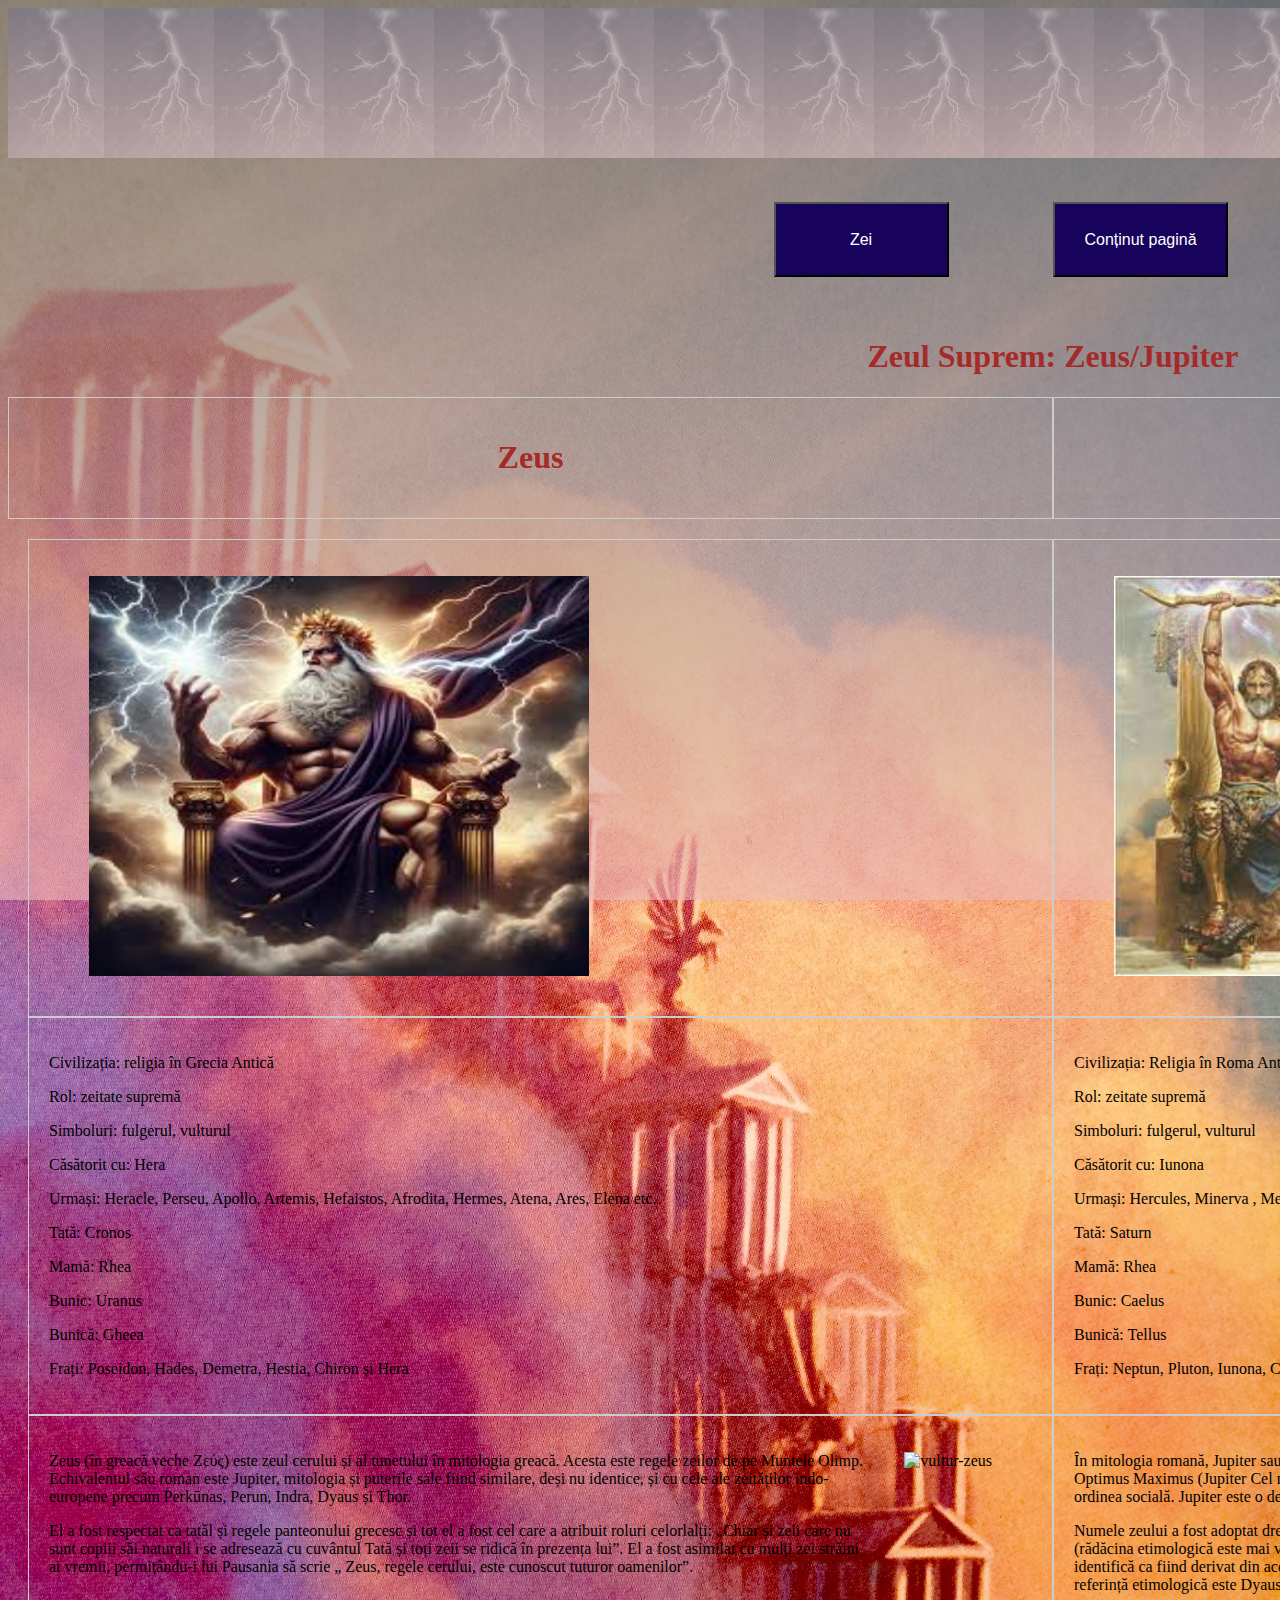
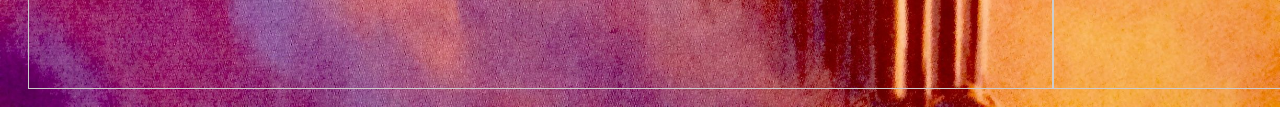
==== Zeus.html @ 08a0d80f "Add files via upload" ====
<!DOCTYPE html>
<html lang="en">
<head>
    <title>Zeul Suprem: Zeus/Jupiter</title>
    <meta charset="UTF-8">
    <meta name="Cazacu Brindusa Alexandra" content="nume autor">
    <meta name="Zeii grecești și romani" content="descriere">
    <meta name="Mitologia grecească li romană" content="cuvinte cheie">
    <link rel="stylesheet" href="style-zeus.css">
</head>
<body class="cls_body">
    <div class="cls_fulger">
        <div></div>
        <div></div>
        <div></div>
        <div></div>
        <div></div>
        <div></div>
        <div></div>
        <div></div>
        <div></div>
        <div></div>
        <div></div>
        <div></div>
        <div></div>
        <div></div>
        <div></div>
        <div></div>
        <div></div>
        <div></div>
        <div></div>
    </div>
    <div class="dropdown-container">
        <div class="dropdown">
            <button class="dropbtn">Zei</button>
            <div class="dropdown-content">
                <strong><a href="index.html">Zeii grecești și romani</a></strong>
                <strong><a href="img.html">Imagini din mitologie</a></strong>
                <strong><a href="Poseidon.html">Zeul Mării: Poseidon/Neptun</a></strong>
                <strong><a href="Hades.html">Zeul Iadului: Hades/Pluto</a></strong>
                <strong><a href="Atena.html">Zeița Înțelepciunii: Atena/Minerva</a></strong>
                <strong><a href="Dionysos.html">Zeul Vinului: Dionysos/Bacchus</a></strong>
            </div>
        </div>
        <div class="dropdown">
            <button class="dropbtn">Conținut pagină</button>
            <div class="dropdown-content">
                <strong><a href="#imagine">Imagine cu zeitatea</a></strong>
                <strong><a href="#generalitati">Generalitati</a></strong>
                <strong><a href="#prezentare">Prezentarea</a></strong>
            </div>
        </div>
    </div>
    <h1 class="cls_h1"><strong>Zeul Suprem: Zeus/Jupiter</strong></h1>
    <header class="cls_header">
        <div class="cls_hbar">
            <h1 class="cls_h"><strong>Zeus</strong></h1>
        </div>
        <div class="cls_hbar">
            <h1 class="cls_h"><strong>Jupiter</strong></h1>
        </div>
    </header>
    <main class="cls_main">
        <section id="imagine">
            <div class="cls_bar">
                <figure>
                    <img src="resurse\zeus.jpg" alt="zeus" height="400px" width="500px"></imgsrc><br>
                </figure>
            </div>
            <div class="cls_bar">
                <figure>
                    <img src="resurse\Jupiter.JPG" alt="jupiter" height="400px" width="300px"></imgsrc><br>
                </figure>
            </div>
        </section>
        <section id="generalitati">
            <div class="cls_bar">
                <p>Civilizația: religia în Grecia Antică</p>
                <p>Rol: zeitate supremă</p>
                <p>Simboluri: fulgerul, vulturul</p>
                <p>Căsătorit cu: Hera</p>
                <p>Urmași: Heracle, Perseu, Apollo, Artemis, Hefaistos, Afrodita, Hermes, Atena, Ares, Elena etc.</p>
                <p>Tată: Cronos</p>
                <p>Mamă: Rhea</p>
                <p>Bunic: Uranus</p>
                <p>Bunică: Gheea</p>
                <p>Frați: Poseidon, Hades, Demetra, Hestia, Chiron și Hera</p>
            </div>
            <div class="cls_bar">
                <p>Civilizația: Religia în Roma Antică </p>
                <p>Rol: zeitate supremă</p>
                <p>Simboluri: fulgerul, vulturul</p>
                <p>Căsătorit cu: Iunona</p>
                <p>Urmași: Hercules, Minerva , Mercur, Venus, Diana, Bacchus</p>
                <p>Tată: Saturn</p>
                <p>Mamă: Rhea</p>
                <p>Bunic: Caelus</p>
                <p>Bunică: Tellus</p>
                <p>Frați: 	Neptun, Pluton, Iunona, Ceres, Vesta</p>
            </div>
        </section>
        <section id="prezentare">
            <div class="cls_bar">
                <figure class="cls_animal">
                    <img src="resurse\vultur-zeus.JPG" alt="vultur-zeus" width="250px"></imgsrc>
                </figure>
                <p>
                    Zeus (în greacă veche Ζεύς) este zeul cerului și al tunetului în mitologia greacă. Acesta este regele zeilor 
                    de pe Muntele Olimp. Echivalentul său roman este Jupiter, mitologia și puterile sale fiind similare, deși nu 
                    identice, și cu cele ale zeităților indo-europene precum Perkūnas, Perun, Indra, Dyaus și Thor.
                </p>
                <p>
                    El a fost respectat ca tatăl și regele panteonului grecesc și tot el a fost cel care a atribuit roluri celorlalți: 
                    „Chiar și zeii care nu sunt copiii săi naturali i se adresează cu cuvântul Tată și toți zeii se ridică în prezența 
                    lui”. El a fost asimilat cu mulți zei străini ai vremii, permițându-i lui Pausania să scrie „ Zeus, regele 
                    cerului, este cunoscut tuturor oamenilor”.
                </p>
                
            </div>
            <div class="cls_bar">
                <figure class="cls_animal">
                    <img src="resurse\vultur-jupiter.JPG" alt="vultur-jupiter" width="150px"></imgsrc>
                </figure>
                <p>
                    În mitologia romană, Jupiter sau Iupiter deținea același rol precum cel al lui Zeus în panteonul grecesc. El era 
                    numit Jupiter Optimus Maximus (Jupiter Cel mai Înalt, Cel mai Mare), fiind zeitatea supremă a statului roman, 
                    având în grijă legile și ordinea socială. Jupiter este o derivare a lui Jove și pater (latină: tată).
                </p>
                <p>
                    Numele zeului a fost adoptat drept numele planetei Jupiter și a fost punctul de plecare pentru numele zilei de 
                    joi a săptămânii (rădăcina etimologică este mai vizibilă în limba franceză jeudi, de la Jovis Dies). În mod ironic, 
                    studiile lingvistice îl identifică ca fiind derivat din același zeu precum și zeul germanic Tiwaz, al cărui nume a 
                    fost dat zilei de marți. O altă referință etimologică este Dyaus Pita, aparținând religiei vedice.
                </p>
            </div>
        </section>
    </main>
</body>
</html>
---- style-zeus.css ----
body {
  display: grid;
  grid-template-areas: 'fulger' 'container' 'h1' 'header' 'main';
  color: black;
  background-image: linear-gradient(rgba(71, 67, 67, 0.6), rgba(237, 186, 186, 0.6)), url('resurse/background-img.jpg');
  background-repeat: no-repeat;
  background-attachment: fixed;
  background-size: cover;
}

.cls_fulger{
  margin-bottom: 4px;
  margin-left: 0;
  font-size: 0; 
  display: flex;
}

.cls_fulger div{
  background-image: linear-gradient(rgba(116, 105, 115, 0.6), rgba(207, 171, 171, 0.6)), url('resurse/fulger-zeus.jpg');
  width: 110px;
  height: 150px;
  font-size: initial;
}

.cls_fulger:hover div:nth-of-type(odd){
  animation: miscare 2s infinite alternate;
}

.cls_fulger:hover div:nth-of-type(even){
  animation: miscare 2s infinite alternate-reverse;
}

@keyframes miscare {
  0% {
    transform: translateY(0); /* Imaginea este inițial la poziția sa normală */
  }
  50% {
    transform: translateY(-20px); /* La jumătatea animației, imaginea este deplasată în sus cu 20px */
  }
  100% {
    transform: translateY(0); /* La finalul animației, imaginea se întoarce la poziția sa normală */
  }
}

.cls_header {
  grid-area: header;
  display: flex;
}

.cls_h1 {
  grid-area: h1;
  color: brown;
  text-align: center;
}

.cls_main {
  grid-area: main;
  padding: 20px;
}

.cls_bar {
  flex: 1;
  padding: 20px;
  border: 1px solid #ccc;
}

.cls_hbar {
  color: brown;
  text-align: center;
  flex: 1;
  padding: 20px;
  border: 1px solid #ccc;
}

.cls_h {
  color: brown;
  text-align: center;
}

#imagine,
#generalitati,
#prezentare {
  display: flex;
}

.cls_animal{
  float: right;
  height:200px;
}

/* Dropdown Button */
.dropbtn {
  background-color: rgb(24, 3, 92);
  color: white;
  padding: 16px;
  font-size: 16px;
  padding: 25px;
  width: 175px;
  height: 75px;
}

.dropdown-container {
  display: flex;
  justify-content: center;
  
}

/* The container <div> - needed to position the dropdown content */
.dropdown {
  position: relative;
  display: inline-block;
  padding-top: 40px;
  padding-bottom: 40px;
  padding-right: 5%;
}

/* Dropdown Content (Hidden by Default) */
.dropdown-content {
  display: none;
  position: absolute;
  background-color: rgb(29, 28, 28);
  min-width: 160px;
  box-shadow: 0px 8px 16px 0px;     
  color: rgb(228, 89, 89);
  z-index: 1;
}

/* Links inside the dropdown */
.dropdown-content a {
  color: rgb(228, 89, 89);
  padding: 12px 16px;
  text-decoration: none;
  display: block;
}

/* Change color of dropdown links on hover */
.dropdown-content a:hover {
  background-color: rgb(29, 28, 28);
  color:aqua;
}

/* Show the dropdown menu on hover */
.dropdown:hover .dropdown-content {display: block;}

/* Change the background color of the dropdown button when the dropdown content is shown */
.dropdown:hover .dropbtn {background-color: rgb(63, 32, 167);}
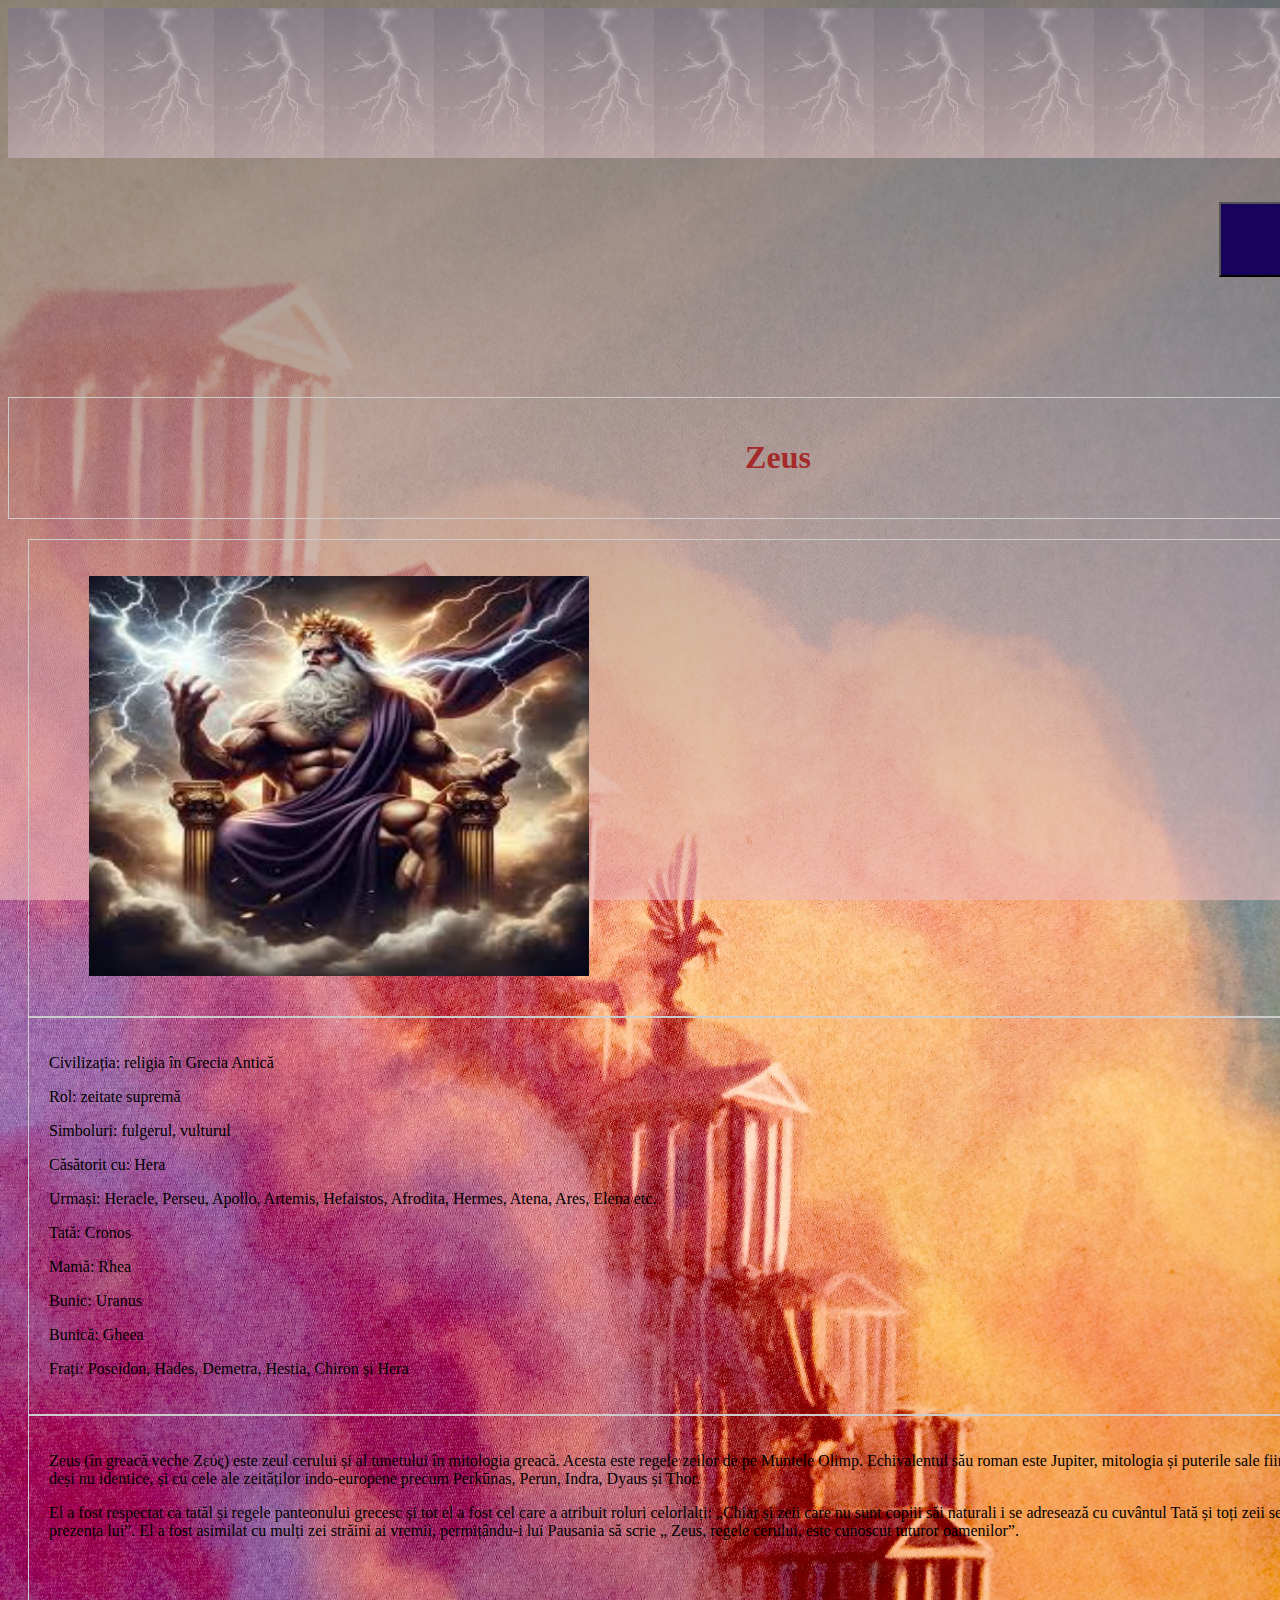
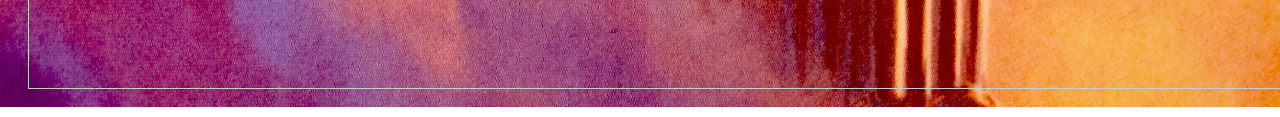
==== commit 706971fe: "Update Zeus.html" ====
--- a/Zeus.html
+++ b/Zeus.html
@@ -10,6 +10,15 @@
 </head>
 <body class="cls_body">
     <div class="cls_fulger">
+        <div></div>
+        <div></div>
+        <div></div>
+        <div></div>
+        <div></div>
+        <div></div>
+        <div></div>
+        <div></div>
+        <div></div>
         <div></div>
         <div></div>
         <div></div>
@@ -136,4 +145,4 @@
         </section>
     </main>
 </body>
-</html>+</html>
--- a/style-zeus.css
+++ b/style-zeus.css
@@ -13,6 +13,15 @@
   margin-left: 0;
   font-size: 0; 
   display: flex;
+}
+
+@media(max-width: 700px) {
+  body {
+    background-image: linear-gradient(rgba(90, 74, 89, 0.6), rgba(237, 186, 222, 0.6)), url("resurse/background-img3.jpg");
+    background-repeat: no-repeat;
+    background-attachment: fixed;
+    background-size: cover;
+  }
 }
 
 .cls_fulger div{
@@ -143,4 +152,4 @@
 .dropdown:hover .dropdown-content {display: block;}
 
 /* Change the background color of the dropdown button when the dropdown content is shown */
-.dropdown:hover .dropbtn {background-color: rgb(63, 32, 167);}+.dropdown:hover .dropbtn {background-color: rgb(63, 32, 167);}
